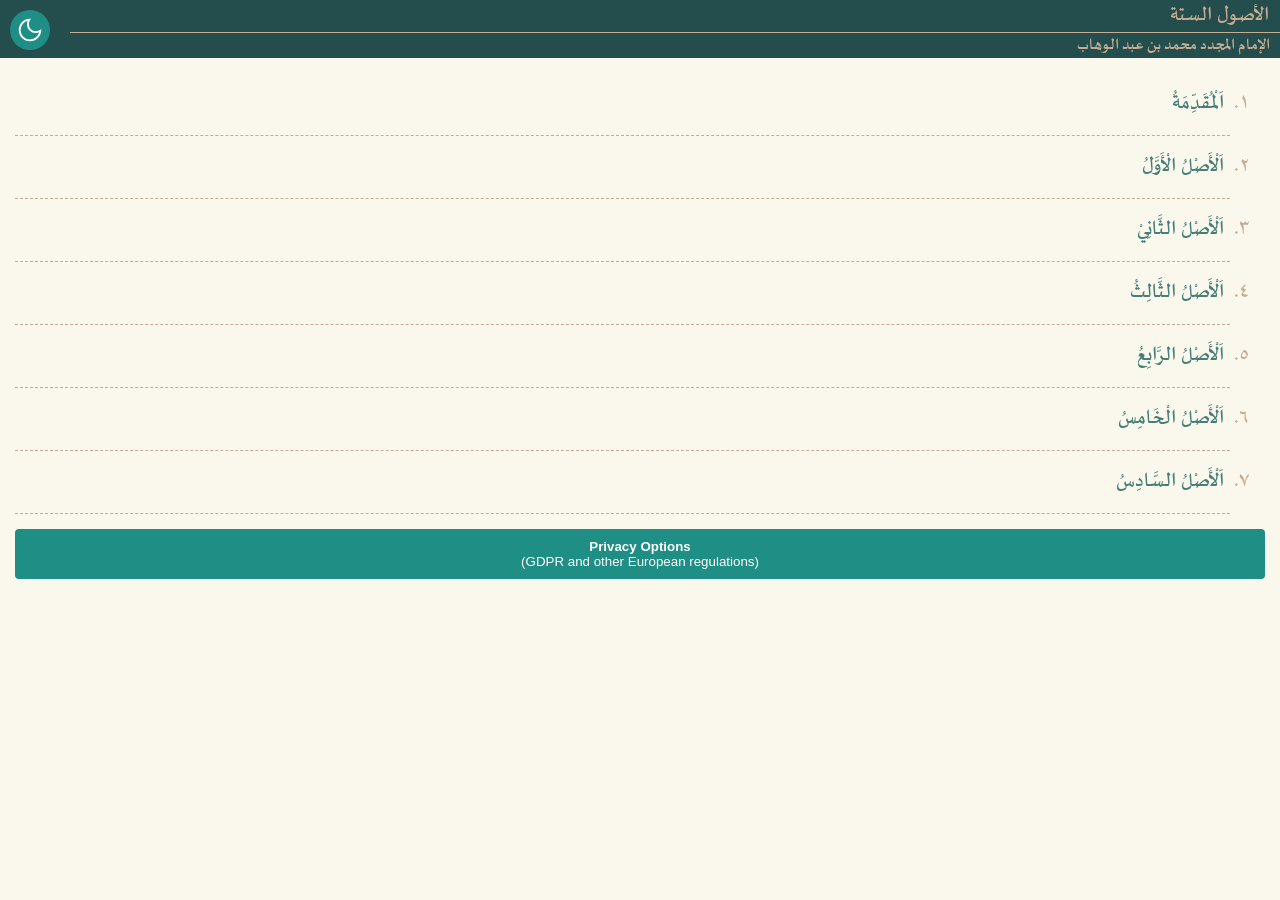
==== index.html @ 80fb4a9e "Add files via upload" ====
<html>
<head>
<meta content='width=device-width, initial-scale=1, maximum-scale=1' name='viewport'/>
<link rel="stylesheet" href="styles.css">
<script src="script.js"></script>
</head>
<body onload="awalmula()" id="utama" class="bodydaftarisi">

<div class="header" id="headerid">
<div class="judulaplikasi">
<b>
الأصول الستة
</b>
</div>
<div class="subjudulaplikasi">
الإمام المجدد محمد بن عبد الوهاب
</div>
</div>


<div id="tempattampil2" hidden></div>
<textarea id="sumber2" hidden>
<style>#tombolterangid { display: block; } #tombolgelapid { display: none; } #utama { background: #161616; } #daftarisi > li { color:#c6ac91; } #daftarisi > li > a { color: #9e9e9e; } #daftarisi > li > a:active {color: #9e9e9e;} #daftarisi > li > a:hover {color: #9e9e9e;} #daftarisi > li > a:visited {color: #9e9e9e;} #idbodyindex2 {background: #161616} #naskaharabid {background: #0f0f0f;color: #f0f0f0;} #naskahid {background: #161616; color: #9e9e9e;} #naskaharabcontohid {background: #161616; color: #9e9e9e;}</style>
</textarea>
<button onclick="nyimpen2()" class="tombolgelap" id="tombolgelapid"></button>
<button onclick="ngapus2()"  class="tombolterang" id="tombolterangid"></button>






<div class="kontenaplikasi"> <div class="tempatelemenonline" id="tempatelemenonlineid" hidden></div>
<ul id="daftarisi">



<li><a href='index2.html#halaman1'>اَلْمُقَدِّمَةُ</a></li>
<li><a href='index2.html#halaman2'>اَلْأَصْلُ الْأَوَّلُ</a></li>
<li><a href='index2.html#halaman3'>اَلْأَصْلُ الثَّانِيْ</a></li>
<li><a href='index2.html#halaman4'>اَلْأَصْلُ الثَّالِثُ</a></li>
<li><a href='index2.html#halaman5'>اَلْأَصْلُ الرَّابِعُ</a></li>
<li><a href='index2.html#halaman6'>اَلْأَصْلُ الْخَامِسُ</a></li>
<li><a href='index2.html#halaman7'>اَلْأَصْلُ السَّادِسُ</a></li>


</ul>

<button class="tombol-gdpr" style="background: #1f8e85; color: #ffffff; padding: 10px; border: none; border-radius: 4px; width: -webkit-fill-available; margin: 15px 0px;" onclick="setTimeout(() => Android.openPrivacySettings(), 200)"><b>Privacy Options</b><br>(GDPR and other European regulations)</button>
<style>.tombol-gdpr:active { transform: scale(0.95); opacity: 0.8; } </style>

</div>




<script>
function aktifkan_elemen_harus_online() {
	setTimeout(() => {
		document.getElementById("tempatelemenonlineid").innerHTML += "<div class='intionline' id='intionlineid'> <button onclick='kelinkfirebase()'>Tsaqqova Digital Library</button> </div> <style>#tuknampilinlenid { display: block; } .intionline { border: 1px solid #c6ac91; padding: 10px; border-radius: 4px; background-image: url(./images/banner-perpus.png); background-position: center; background-size: cover; } .intionline > button:hover { opacity: 0.7; } .intionline > button:active { opacity: 0.5; } .intionline > button { animation: pentinge 4s infinite; margin: 0px; padding: 10px 15px; padding-left: 32px; color: #ffffff; border: none; border-radius: 4px; overflow: hidden; font-size: 14px; box-shadow: 0 0.5rem 1rem rgba(0,0,0,.15); background-image: url(./images/perpus.svg); background-position: 5px center; background-repeat: no-repeat; background-size: 22px; min-height: 36px; } #tempatelemenonlineid { animation-name: animasiuntukhilangmuncul; animation-duration: 1s; } @keyframes animasiuntukhilangmuncul { 0% { opacity: 0; } 100% { opacity: 1; } } @keyframes pentinge { 0% {background-color:#1f8e85;} 25% {background-color:#244e4d;} 50% {background-color:#1f8e85;} 75% {background-color:#244e4d;} 100% {background-color:#1f8e85;} } </style>";
		document.querySelector('#tempatelemenonlineid').hidden = false;
	}, 500);
}
</script>


</body>
</html>
---- styles.css ----
@font-face { font-family: 'Arab'; src: url('./font/arab.ttf'); } @font-face { font-family: 'LatinBold'; src: url('./font/latinbold.ttf'); } @font-face { font-family: 'LatinLight'; src: url('./font/latinlight.ttf'); } .judularab { font-size: 30px; font-family: 'Arab'; line-height: 1.6; margin: 0px; padding: 5px 60px; padding-bottom: 0px; text-align: center; background: #244e4d; color: #c6ac91; } .judul { font-weight: bold; text-align: center; font-size: 19px; font-family: 'LatinBold'; line-height: 1.6; margin: 0px; padding: 5px 60px; background: #244e4d; color: #c6ac91; } .naskaharab { font-size: 28px; font-family: 'Arab'; margin: 0px; padding: 15px; direction: rtl; background: #faf8ec; color: #333333; line-height: 1.6; } .naskah { font-size: 18px; font-family: 'LatinLight'; line-height: 1.6; margin: 0px; padding: 15px; color: #737373; } .tulisanarab { font-size: 28px; font-family: 'Arab'; } .naskaharabcontoh { font-size: 28px; font-family: 'Arab'; line-height: 1.6; margin: 0px 0px 15px 0px; direction: rtl; text-align: center; color: #244e4d; } p { padding: 0px 15px; } body { margin: 0px; padding: 0px; } .header { background: #244e4d; margin: 0px; padding: 0px; position: fixed; width: -webkit-fill-available; top: 0px; right: 0px; } .judulaplikasi { font-size: 24px; font-family: 'Arab'; margin: 0px 0px 0px 70px; padding: 0px 10px; text-align: right; color: #c6ac91; white-space: nowrap; overflow: hidden; text-overflow: ellipsis; direction: rtl; border-bottom: 1px solid #c6ac91; } .subjudulaplikasi { font-size: 19px; font-family: 'Arab'; margin: 0px 0px 0px 70px; padding: 0px 10px; text-align: right; color: #c6ac91; white-space: nowrap; overflow: hidden; text-overflow: ellipsis; direction: rtl; } .tombolterang { display: none; width: 40px; height: 40px; border-radius: 100%; border: none; background: #1f8e85; position: fixed; top: 10px; left: 10px; background-image: url(./icon/padang.svg); background-position: center; background-size: 30px; background-repeat: no-repeat; z-index: 9; } .tombolgelap { display: block; width: 40px; height: 40px; border-radius: 100%; border: none; background: #1f8e85; position: fixed; top: 10px; left: 10px; background-image: url(./icon/peteng.svg); background-position: center; background-size: 30px; background-repeat: no-repeat; z-index: 9; } .kontenaplikasi { width: -webkit-fill-available; margin: 0px; padding: 15px; } ul { margin: 0px; direction: rtl; font-family: 'Arab'; list-style: arabic-indic; font-size: 24px; padding-right: 35px; } li { color: #c6ac91; border-bottom: 1px dashed #c6ac95; } a { text-decoration: none; display: block; padding: 15px 5px; -webkit-tap-highlight-color: #ffffff00; color: #487e78; } a:active { opacity: 0.5; color: #487e78; } a:hover { opacity: 0.5; color: #487e78; } a:visited { color: #487e78; } .bodydaftarisi { background: #faf8ec; } .bagianinti { margin: 0px; width: -webkit-fill-available; } .bagianinti > img { width: -webkit-fill-available; padding: 0px; margin: 0px; margin-bottom: 5px; } .bagianinti > a { width: -webkit-fill-available; height: 0px; padding: 0px; margin: 0px; } .tempatelemenonline { margin-bottom: 10px; }
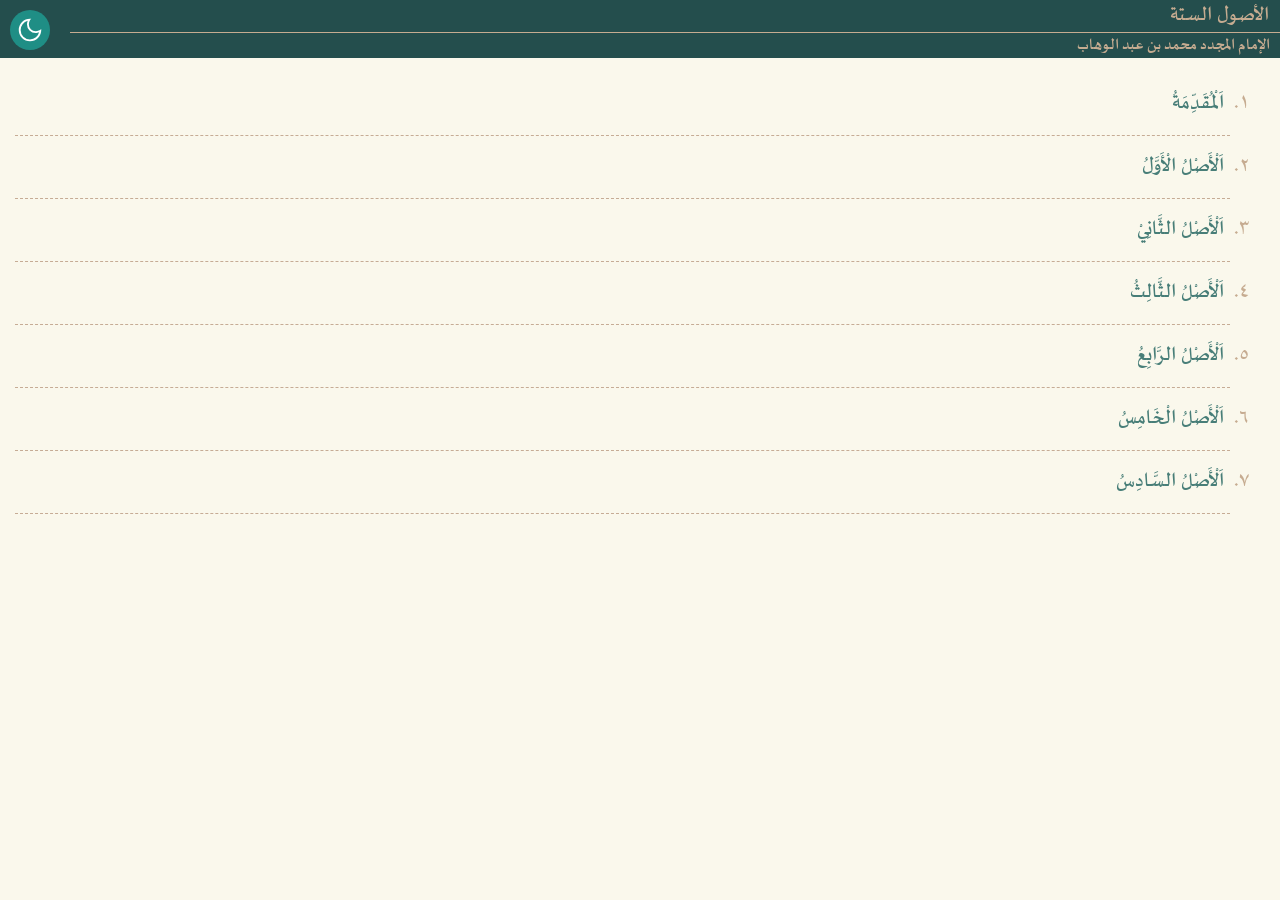
==== commit cd2a3f11: "Add files via upload" ====
--- a/index.html
+++ b/index.html
@@ -46,8 +46,7 @@
 
 </ul>
 
-<button class="tombol-gdpr" style="background: #1f8e85; color: #ffffff; padding: 10px; border: none; border-radius: 4px; width: -webkit-fill-available; margin: 15px 0px;" onclick="setTimeout(() => Android.openPrivacySettings(), 200)"><b>Privacy Options</b><br>(GDPR and other European regulations)</button>
-<style>.tombol-gdpr:active { transform: scale(0.95); opacity: 0.8; } </style>
+
 
 </div>
 
